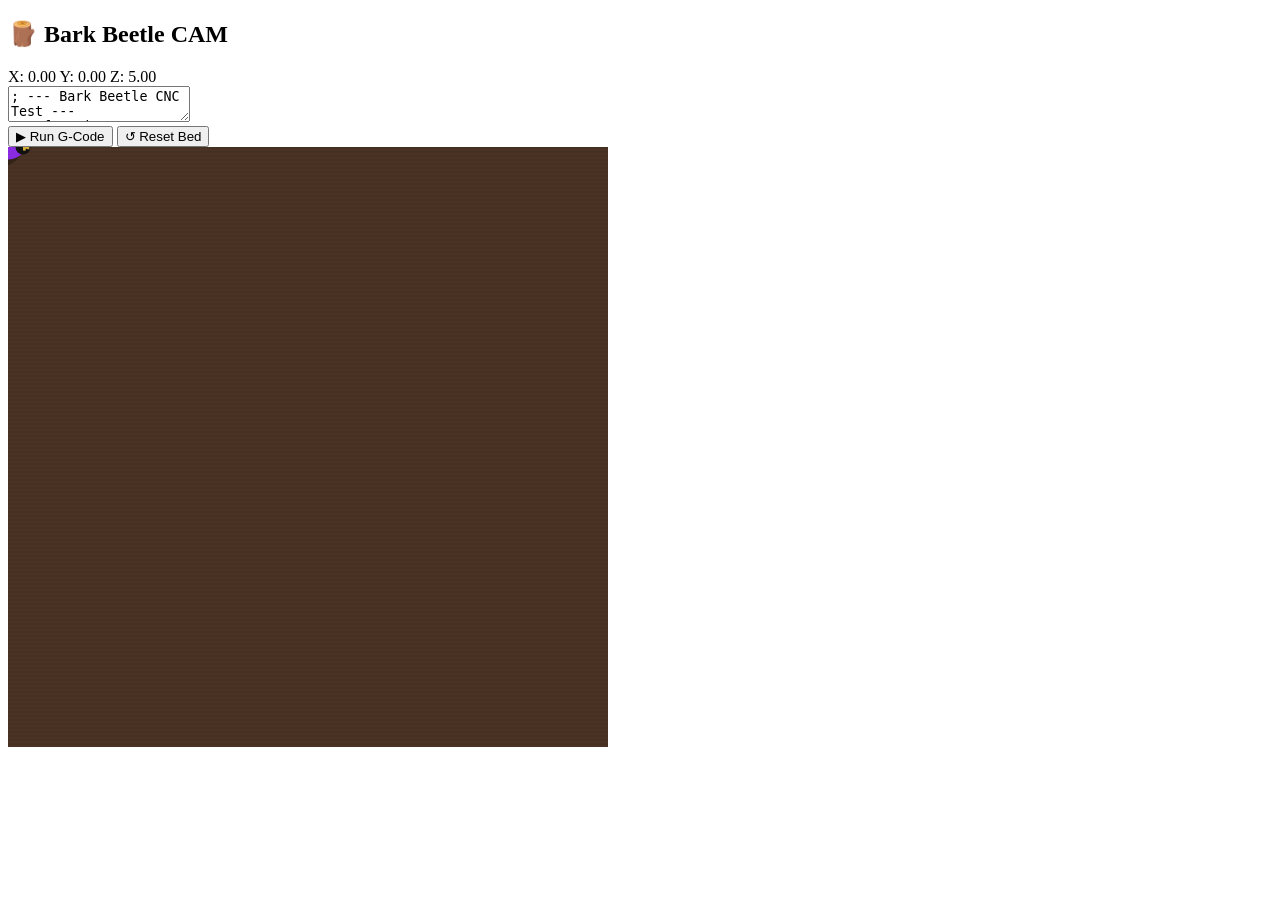
==== index.html @ 32deee20 "Add initial HTML structure for CNC control panel" ====
<!DOCTYPE html>
<html lang="en">
<head>
  <meta charset="UTF-8">
  <title>Bug-Code</title>
  <link rel="stylesheet" href="style.css" />
</head>
<body>

  <div class="panel" id="editor-panel">
    <h2>🪵 Bark Beetle CAM</h2>
    <div class="telemetry">
      X: <span id="tele-x">0.00</span>
      Y: <span id="tele-y">0.00</span>
      Z: <span id="tele-z">5.00</span>
    </div>
    <textarea id="gcode" spellcheck="false">
; --- Bark Beetle CNC Test ---
; Safe Z is Z > 0 (Flying)
; Cutting Z is Z <= 0 (Digging)

G00 X20 Y20 Z5    ; Rapid to start pos
G01 Z-2 F200      ; Plunge into wood!

; Carve a square pocket
G01 X100 Y20 F400
G01 X100 Y100
G01 X20 Y100
G01 X20 Y20

; Retract and rapid to arc start
G00 Z5
G00 X150 Y50
G01 Z-3 F200

; Cut a smooth arc (G02)
G02 X200 Y100 I25 J25 F300

G00 Z5            ; Retract safely
    </textarea>
    <div class="controls">
      <button id="run">▶ Run G-Code</button>
      <button id="reset">↺ Reset Bed</button>
    </div>
  </div>

  <div class="panel" id="view-panel">
    <canvas id="cncCanvas" width="600" height="600"></canvas>
  </div>

  <script>
    const canvas = document.getElementById('cncCanvas');
    const ctx = canvas.getContext('2d');
    
    // Create off-screen canvas to hold wood carving memory
    const woodCanvas = document.createElement('canvas');
    woodCanvas.width = canvas.width;
    woodCanvas.height = canvas.height;
    const woodCtx = woodCanvas.getContext('2d');

    // Telemetry Elements
    const teleX = document.getElementById('tele-x');
    const teleY = document.getElementById('tele-y');
    const teleZ = document.getElementById('tele-z');

    // Machine state
    let state = {
      x: 0, y: 0, z: 5,
      feedRate: 300,
      isArc: false
    };

    let animationQueue = [];
    let isRunning = false;

    // Reset background wood texture
    function initWoodSurface() {
      // Bark Layer
      woodCtx.fillStyle = '#4a3324';
      woodCtx.fillRect(0, 0, woodCanvas.width, woodCanvas.height);
      
      // Add wood grain texture
      woodCtx.fillStyle = 'rgba(0,0,0,0.05)';
      for(let i = 0; i < woodCanvas.height; i += 4) {
        woodCtx.fillRect(0, i, woodCanvas.width, 2);
      }
    }

    // G-code Parser
    function parseGCode(text) {
      const lines = text.split('\n');
      const commands = [];
      let currentX = state.x;
      let currentY = state.y;
      let currentZ = state.z;
      let currentF = state.feedRate;

      for (let rawLine of lines) {
        // Strip comments
        const line = rawLine.split(';')[0].split('(')[0].trim().toUpperCase();
        if (!line) continue;

        const tokens = line.match(/[A-Z][-+]?\d*\.?\d+/g) || [];
        let cmd = { type: null, x: currentX, y: currentY, z: currentZ, f: currentF, i: 0, j: 0 };
        
        let moveFound = false;
        for (let token of tokens) {
          const letter = token[0];
          const val = parseFloat(token.slice(1));

          if (letter === 'G') {
            if (val === 0) { cmd.type = 'G00'; moveFound = true; }
            if (val === 1) { cmd.type = 'G01'; moveFound = true; }
            if (val === 2) { cmd.type = 'G02'; moveFound = true; }
            if (val === 3) { cmd.type = 'G03'; moveFound = true; }
          }
          if (letter === 'X') { cmd.x = val; moveFound = true; }
          if (letter === 'Y') { cmd.y = val; moveFound = true; }
          if (letter === 'Z') { cmd.z = val; moveFound = true; }
          if (letter === 'F') { cmd.f = val; currentF = val; }
          if (letter === 'I') cmd.i = val;
          if (letter === 'J') cmd.j = val;
        }

        if (moveFound && cmd.type) {
          commands.push(cmd);
          currentX = cmd.x;
          currentY = cmd.y;
          currentZ = cmd.z;
        }
      }
      return commands;
    }

    // Execute step-by-step animation
    function runNextCommand() {
      if (animationQueue.length === 0) {
        isRunning = false;
        return;
      }

      const target = animationQueue.shift();
      const startX = state.x;
      const startY = state.y;
      const startZ = state.z;
      
      const dx = target.x - startX;
      const dy = target.y - startY;
      const dz = target.z - startZ;
      const distance = Math.hypot(dx, dy, dz);

      if (distance === 0) {
        runNextCommand();
        return;
      }

      // Calculate animation duration based on Feed Rate (F)
      const speed = target.type === 'G00' ? 8 : (target.f / 60); // pixels per frame
      const steps = Math.max(1, Math.ceil(distance / speed));
      let step = 0;

      function animate() {
        step++;
        const progress = step / steps;

        // Linear interpolation
        state.x = startX + dx * progress;
        state.y = startY + dy * progress;
        state.z = startZ + dz * progress;

        // Update UI counters
        teleX.textContent = state.x.toFixed(2);
        teleY.textContent = state.y.toFixed(2);
        teleZ.textContent = state.z.toFixed(2);

        // If digging (Z <= 0), carve into wood layer canvas
        if (state.z <= 0) {
          woodCtx.beginPath();
          // Map Z depth to groove color (deeper = darker heartwood)
          const depthAlpha = Math.min(1, Math.abs(state.z) / 5);
          woodCtx.strokeStyle = `rgb(${210 - depthAlpha*80}, ${160 - depthAlpha*80}, ${110 - depthAlpha*60})`;
          woodCtx.lineWidth = 12 + Math.abs(state.z); // deeper cuts look wider
          woodCtx.lineCap = 'round';
          woodCtx.moveTo(startX + (dx * (step - 1) / steps), startY + (dy * (step - 1) / steps));
          woodCtx.lineTo(state.x, state.y);
          woodCtx.stroke();
        }

        renderScene(Math.atan2(dy, dx));

        if (step < steps) {
          requestAnimationFrame(animate);
        } else {
          runNextCommand();
        }
      }

      animate();
    }

    // Render the main canvas view
    function renderScene(headingAngle = 0) {
      // 1. Draw carved wood layer
      ctx.drawImage(woodCanvas, 0, 0);

      // 2. Draw Beetle Sprite
      ctx.save();
      ctx.translate(state.x, state.y);

      // Scale sprite based on Z height (higher Z = beetle flies closer to camera)
      const scale = 1 + Math.max(0, state.z) * 0.05;
      ctx.scale(scale, scale);

      // Rotate towards movement direction
      ctx.rotate(headingAngle + Math.PI / 2);

      // Shadow if flying
      if (state.z > 0) {
        ctx.fillStyle = 'rgba(0,0,0,0.3)';
        ctx.beginPath();
        ctx.ellipse(state.z, state.z, 10, 14, 0, 0, Math.PI * 2);
        ctx.fill();
      }

      // Beetle Body
      ctx.fillStyle = '#8a2be2'; // Shiny shell color (or carpenter ant brown)
      if (state.z <= 0) ctx.fillStyle = '#3b1a0e'; // Darker subterranean look

      // Shell
      ctx.beginPath();
      ctx.ellipse(0, 0, 10, 13, 0, 0, Math.PI * 2);
      ctx.fill();

      // Head
      ctx.fillStyle = '#111';
      ctx.beginPath();
      ctx.arc(0, -12, 6, 0, Math.PI * 2);
      ctx.fill();

      // Mandibles (Cutter Bit)
      ctx.strokeStyle = '#d4af37';
      ctx.lineWidth = 2;
      ctx.beginPath();
      ctx.arc(-3, -17, 4, 0, 1.5);
      ctx.arc(3, -17, 4, 1.6, 3.1);
      ctx.stroke();

      ctx.restore();
    }

    // Event Listeners
    document.getElementById('run').addEventListener('click', () => {
      if (isRunning) return;
      const code = document.getElementById('gcode').value;
      animationQueue = parseGCode(code);
      if (animationQueue.length > 0) {
        isRunning = true;
        runNextCommand();
      }
    });

    document.getElementById('reset').addEventListener('click', () => {
      isRunning = false;
      animationQueue = [];
      state = { x: 20, y: 20, z: 5, feedRate: 300 };
      initWoodSurface();
      renderScene(0);
    });

    // Boot up canvas state
    initWoodSurface();
    renderScene(0);
  </script>
</body>
</html>
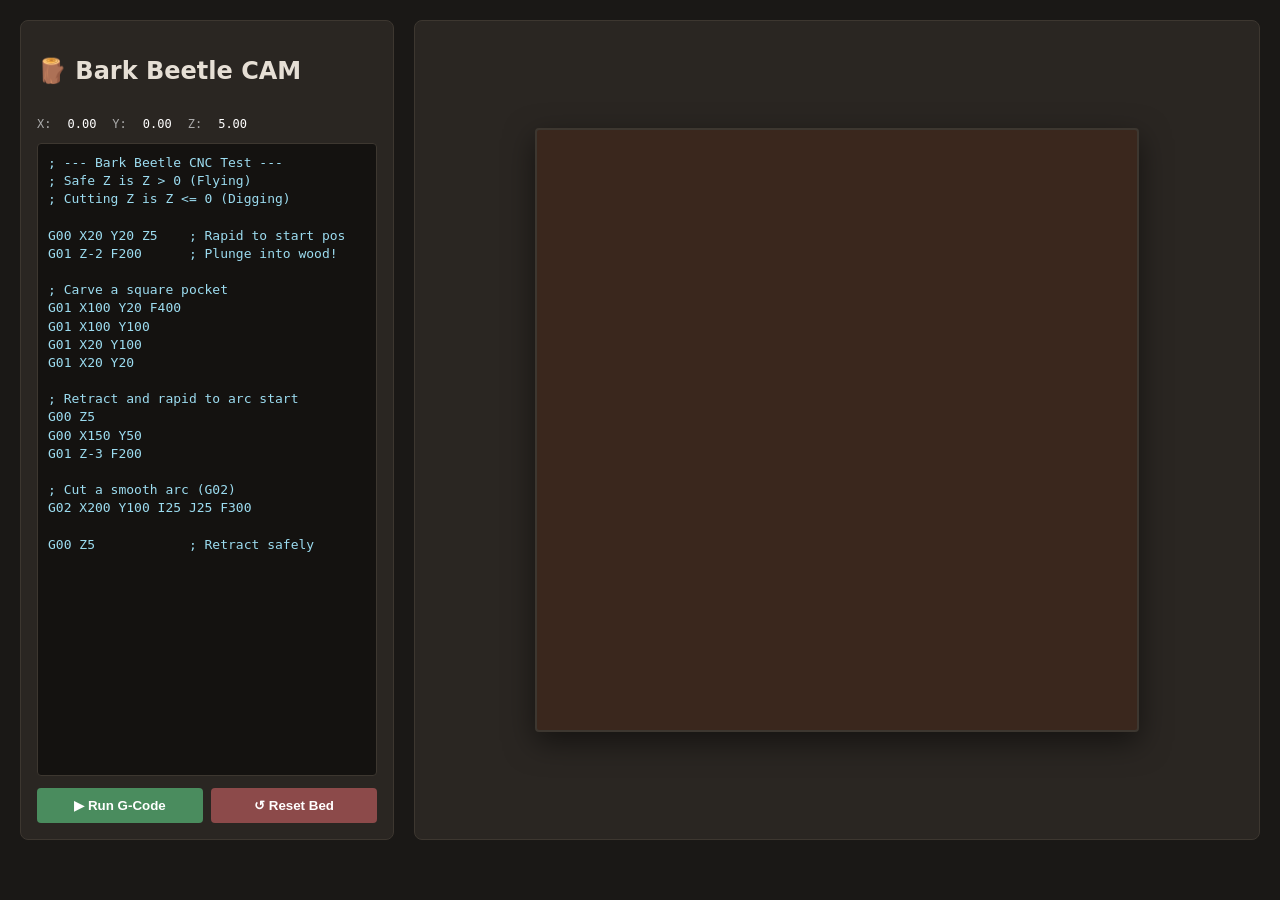
==== commit ca27e49a: "Remove embedded CNC animation script from index.html Removed the embedded script for CNC animation a" ====
--- a/index.html
+++ b/index.html
@@ -48,228 +48,6 @@
     <canvas id="cncCanvas" width="600" height="600"></canvas>
   </div>
 
-  <script>
-    const canvas = document.getElementById('cncCanvas');
-    const ctx = canvas.getContext('2d');
-    
-    // Create off-screen canvas to hold wood carving memory
-    const woodCanvas = document.createElement('canvas');
-    woodCanvas.width = canvas.width;
-    woodCanvas.height = canvas.height;
-    const woodCtx = woodCanvas.getContext('2d');
-
-    // Telemetry Elements
-    const teleX = document.getElementById('tele-x');
-    const teleY = document.getElementById('tele-y');
-    const teleZ = document.getElementById('tele-z');
-
-    // Machine state
-    let state = {
-      x: 0, y: 0, z: 5,
-      feedRate: 300,
-      isArc: false
-    };
-
-    let animationQueue = [];
-    let isRunning = false;
-
-    // Reset background wood texture
-    function initWoodSurface() {
-      // Bark Layer
-      woodCtx.fillStyle = '#4a3324';
-      woodCtx.fillRect(0, 0, woodCanvas.width, woodCanvas.height);
-      
-      // Add wood grain texture
-      woodCtx.fillStyle = 'rgba(0,0,0,0.05)';
-      for(let i = 0; i < woodCanvas.height; i += 4) {
-        woodCtx.fillRect(0, i, woodCanvas.width, 2);
-      }
-    }
-
-    // G-code Parser
-    function parseGCode(text) {
-      const lines = text.split('\n');
-      const commands = [];
-      let currentX = state.x;
-      let currentY = state.y;
-      let currentZ = state.z;
-      let currentF = state.feedRate;
-
-      for (let rawLine of lines) {
-        // Strip comments
-        const line = rawLine.split(';')[0].split('(')[0].trim().toUpperCase();
-        if (!line) continue;
-
-        const tokens = line.match(/[A-Z][-+]?\d*\.?\d+/g) || [];
-        let cmd = { type: null, x: currentX, y: currentY, z: currentZ, f: currentF, i: 0, j: 0 };
-        
-        let moveFound = false;
-        for (let token of tokens) {
-          const letter = token[0];
-          const val = parseFloat(token.slice(1));
-
-          if (letter === 'G') {
-            if (val === 0) { cmd.type = 'G00'; moveFound = true; }
-            if (val === 1) { cmd.type = 'G01'; moveFound = true; }
-            if (val === 2) { cmd.type = 'G02'; moveFound = true; }
-            if (val === 3) { cmd.type = 'G03'; moveFound = true; }
-          }
-          if (letter === 'X') { cmd.x = val; moveFound = true; }
-          if (letter === 'Y') { cmd.y = val; moveFound = true; }
-          if (letter === 'Z') { cmd.z = val; moveFound = true; }
-          if (letter === 'F') { cmd.f = val; currentF = val; }
-          if (letter === 'I') cmd.i = val;
-          if (letter === 'J') cmd.j = val;
-        }
-
-        if (moveFound && cmd.type) {
-          commands.push(cmd);
-          currentX = cmd.x;
-          currentY = cmd.y;
-          currentZ = cmd.z;
-        }
-      }
-      return commands;
-    }
-
-    // Execute step-by-step animation
-    function runNextCommand() {
-      if (animationQueue.length === 0) {
-        isRunning = false;
-        return;
-      }
-
-      const target = animationQueue.shift();
-      const startX = state.x;
-      const startY = state.y;
-      const startZ = state.z;
-      
-      const dx = target.x - startX;
-      const dy = target.y - startY;
-      const dz = target.z - startZ;
-      const distance = Math.hypot(dx, dy, dz);
-
-      if (distance === 0) {
-        runNextCommand();
-        return;
-      }
-
-      // Calculate animation duration based on Feed Rate (F)
-      const speed = target.type === 'G00' ? 8 : (target.f / 60); // pixels per frame
-      const steps = Math.max(1, Math.ceil(distance / speed));
-      let step = 0;
-
-      function animate() {
-        step++;
-        const progress = step / steps;
-
-        // Linear interpolation
-        state.x = startX + dx * progress;
-        state.y = startY + dy * progress;
-        state.z = startZ + dz * progress;
-
-        // Update UI counters
-        teleX.textContent = state.x.toFixed(2);
-        teleY.textContent = state.y.toFixed(2);
-        teleZ.textContent = state.z.toFixed(2);
-
-        // If digging (Z <= 0), carve into wood layer canvas
-        if (state.z <= 0) {
-          woodCtx.beginPath();
-          // Map Z depth to groove color (deeper = darker heartwood)
-          const depthAlpha = Math.min(1, Math.abs(state.z) / 5);
-          woodCtx.strokeStyle = `rgb(${210 - depthAlpha*80}, ${160 - depthAlpha*80}, ${110 - depthAlpha*60})`;
-          woodCtx.lineWidth = 12 + Math.abs(state.z); // deeper cuts look wider
-          woodCtx.lineCap = 'round';
-          woodCtx.moveTo(startX + (dx * (step - 1) / steps), startY + (dy * (step - 1) / steps));
-          woodCtx.lineTo(state.x, state.y);
-          woodCtx.stroke();
-        }
-
-        renderScene(Math.atan2(dy, dx));
-
-        if (step < steps) {
-          requestAnimationFrame(animate);
-        } else {
-          runNextCommand();
-        }
-      }
-
-      animate();
-    }
-
-    // Render the main canvas view
-    function renderScene(headingAngle = 0) {
-      // 1. Draw carved wood layer
-      ctx.drawImage(woodCanvas, 0, 0);
-
-      // 2. Draw Beetle Sprite
-      ctx.save();
-      ctx.translate(state.x, state.y);
-
-      // Scale sprite based on Z height (higher Z = beetle flies closer to camera)
-      const scale = 1 + Math.max(0, state.z) * 0.05;
-      ctx.scale(scale, scale);
-
-      // Rotate towards movement direction
-      ctx.rotate(headingAngle + Math.PI / 2);
-
-      // Shadow if flying
-      if (state.z > 0) {
-        ctx.fillStyle = 'rgba(0,0,0,0.3)';
-        ctx.beginPath();
-        ctx.ellipse(state.z, state.z, 10, 14, 0, 0, Math.PI * 2);
-        ctx.fill();
-      }
-
-      // Beetle Body
-      ctx.fillStyle = '#8a2be2'; // Shiny shell color (or carpenter ant brown)
-      if (state.z <= 0) ctx.fillStyle = '#3b1a0e'; // Darker subterranean look
-
-      // Shell
-      ctx.beginPath();
-      ctx.ellipse(0, 0, 10, 13, 0, 0, Math.PI * 2);
-      ctx.fill();
-
-      // Head
-      ctx.fillStyle = '#111';
-      ctx.beginPath();
-      ctx.arc(0, -12, 6, 0, Math.PI * 2);
-      ctx.fill();
-
-      // Mandibles (Cutter Bit)
-      ctx.strokeStyle = '#d4af37';
-      ctx.lineWidth = 2;
-      ctx.beginPath();
-      ctx.arc(-3, -17, 4, 0, 1.5);
-      ctx.arc(3, -17, 4, 1.6, 3.1);
-      ctx.stroke();
-
-      ctx.restore();
-    }
-
-    // Event Listeners
-    document.getElementById('run').addEventListener('click', () => {
-      if (isRunning) return;
-      const code = document.getElementById('gcode').value;
-      animationQueue = parseGCode(code);
-      if (animationQueue.length > 0) {
-        isRunning = true;
-        runNextCommand();
-      }
-    });
-
-    document.getElementById('reset').addEventListener('click', () => {
-      isRunning = false;
-      animationQueue = [];
-      state = { x: 20, y: 20, z: 5, feedRate: 300 };
-      initWoodSurface();
-      renderScene(0);
-    });
-
-    // Boot up canvas state
-    initWoodSurface();
-    renderScene(0);
-  </script>
+<script src="script.js"></script>
 </body>
 </html>
--- a/style.css
+++ b/style.css
@@ -0,0 +1,81 @@
+    :root {
+      --bg: #1a1816;
+      --panel: #2a2622;
+      --text: #e6dfd5;
+      --accent: #4a8c5e;
+      --border: #3d3730;
+    }
+    body {
+      margin: 0;
+      padding: 20px;
+      background: var(--bg);
+      color: var(--text);
+      font-family: system-ui, -apple-system, sans-serif;
+      display: flex;
+      gap: 20px;
+      height: calc(100vh - 40px);
+      box-sizing: border-box;
+    }
+    .panel {
+      background: var(--panel);
+      border: 1px solid var(--border);
+      border-radius: 8px;
+      padding: 16px;
+      display: flex;
+      flex-direction: column;
+      gap: 12px;
+    }
+    #editor-panel {
+      width: 340px;
+    }
+    textarea {
+      flex: 1;
+      background: #141210;
+      color: #9cdcf0;
+      border: 1px solid var(--border);
+      border-radius: 4px;
+      padding: 10px;
+      font-family: monospace;
+      font-size: 13px;
+      resize: none;
+      line-height: 1.4;
+    }
+    .controls {
+      display: flex;
+      gap: 8px;
+    }
+    button {
+      flex: 1;
+      padding: 10px;
+      border: none;
+      border-radius: 4px;
+      font-weight: bold;
+      cursor: pointer;
+      background: var(--accent);
+      color: white;
+      transition: opacity 0.2s;
+    }
+    button:hover { opacity: 0.9; }
+    button#reset { background: #8c4a4a; }
+    #view-panel {
+      flex: 1;
+      display: flex;
+      flex-direction: column;
+      align-items: center;
+      justify-content: center;
+      position: relative;
+    }
+    canvas {
+      border: 2px solid var(--border);
+      border-radius: 4px;
+      box-shadow: 0 10px 30px rgba(0,0,0,0.5);
+      background: #3a271d; /* Outer bark color */
+    }
+    .telemetry {
+      font-family: monospace;
+      font-size: 12px;
+      color: #aaa;
+      display: flex;
+      gap: 16px;
+    }
+    .telemetry span { color: #fff; }
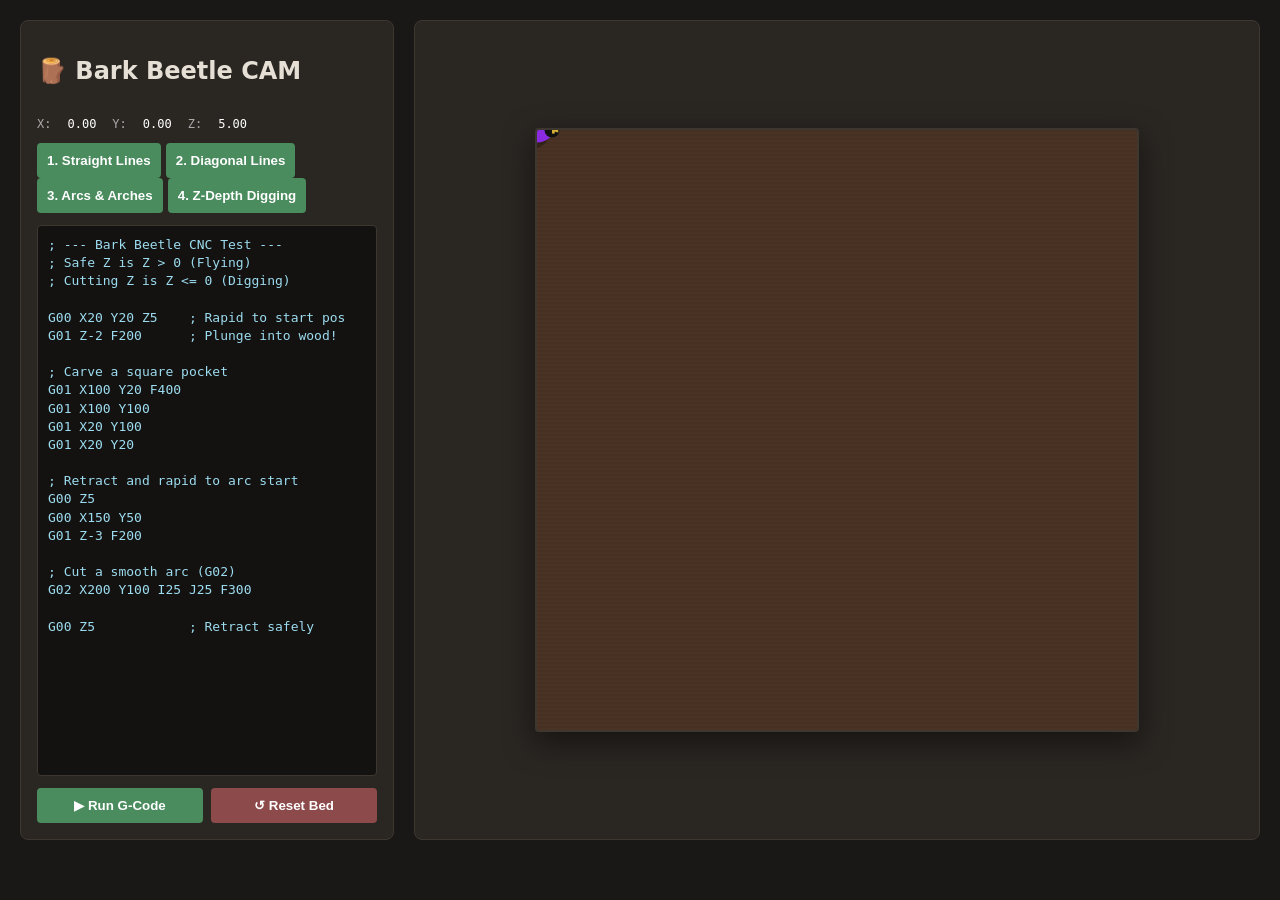
==== commit 035f2039: "Add preset buttons for different line types" ====
--- a/index.html
+++ b/index.html
@@ -13,6 +13,12 @@
       X: <span id="tele-x">0.00</span>
       Y: <span id="tele-y">0.00</span>
       Z: <span id="tele-z">5.00</span>
+    </div>
+    <div class="preset-bar">
+      <button class="btn-preset" onclick="loadPreset('straight')">1. Straight Lines</button>
+      <button class="btn-preset" onclick="loadPreset('diagonal')">2. Diagonal Lines</button>
+      <button class="btn-preset" onclick="loadPreset('arcs')">3. Arcs & Arches</button>
+      <button class="btn-preset" onclick="loadPreset('depth')">4. Z-Depth Digging</button>
     </div>
     <textarea id="gcode" spellcheck="false">
 ; --- Bark Beetle CNC Test ---
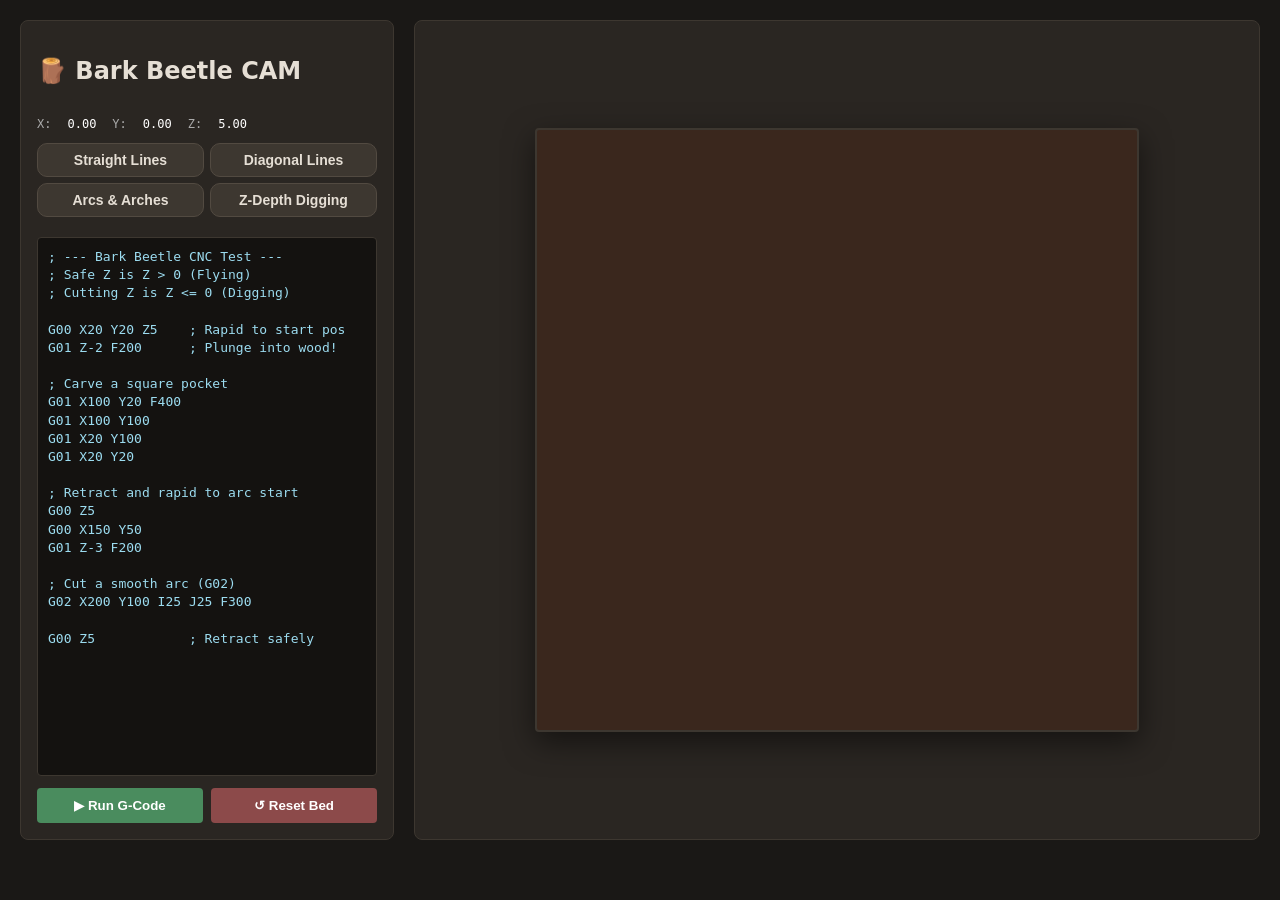
==== commit e318141e: "Update button labels for preset options" ====
--- a/index.html
+++ b/index.html
@@ -15,10 +15,10 @@
       Z: <span id="tele-z">5.00</span>
     </div>
     <div class="preset-bar">
-      <button class="btn-preset" onclick="loadPreset('straight')">1. Straight Lines</button>
-      <button class="btn-preset" onclick="loadPreset('diagonal')">2. Diagonal Lines</button>
-      <button class="btn-preset" onclick="loadPreset('arcs')">3. Arcs & Arches</button>
-      <button class="btn-preset" onclick="loadPreset('depth')">4. Z-Depth Digging</button>
+      <button class="btn-preset" onclick="loadPreset('straight')">Straight Lines</button>
+      <button class="btn-preset" onclick="loadPreset('diagonal')">Diagonal Lines</button>
+      <button class="btn-preset" onclick="loadPreset('arcs')">Arcs & Arches</button>
+      <button class="btn-preset" onclick="loadPreset('depth')">Z-Depth Digging</button>
     </div>
     <textarea id="gcode" spellcheck="false">
 ; --- Bark Beetle CNC Test ---
--- a/style.css
+++ b/style.css
@@ -5,6 +5,7 @@
       --accent: #4a8c5e;
       --border: #3d3730;
     }
+
     body {
       margin: 0;
       padding: 20px;
@@ -16,6 +17,7 @@
       height: calc(100vh - 40px);
       box-sizing: border-box;
     }
+
     .panel {
       background: var(--panel);
       border: 1px solid var(--border);
@@ -25,9 +27,35 @@
       flex-direction: column;
       gap: 12px;
     }
+
     #editor-panel {
       width: 340px;
     }
+
+    .preset-bar {
+      display: grid;
+      grid-template-columns: 1fr 1fr;
+      gap: 6px;
+      margin-bottom: 8px;
+    }
+    
+    .btn-preset {
+      background: #3d3730;
+      color: #e6dfd5;
+      border: 1px solid #524a41;
+      padding: 8px 10px;
+      font-size: 14px;
+      border-radius: 10px;
+      cursor: pointer;
+      text-align: center;
+      transition: background 0.15s ease;
+    }
+    
+    .btn-preset:hover {
+      background: #4a8c5e;
+      color: #ffffff;
+    }
+
     textarea {
       flex: 1;
       background: #141210;
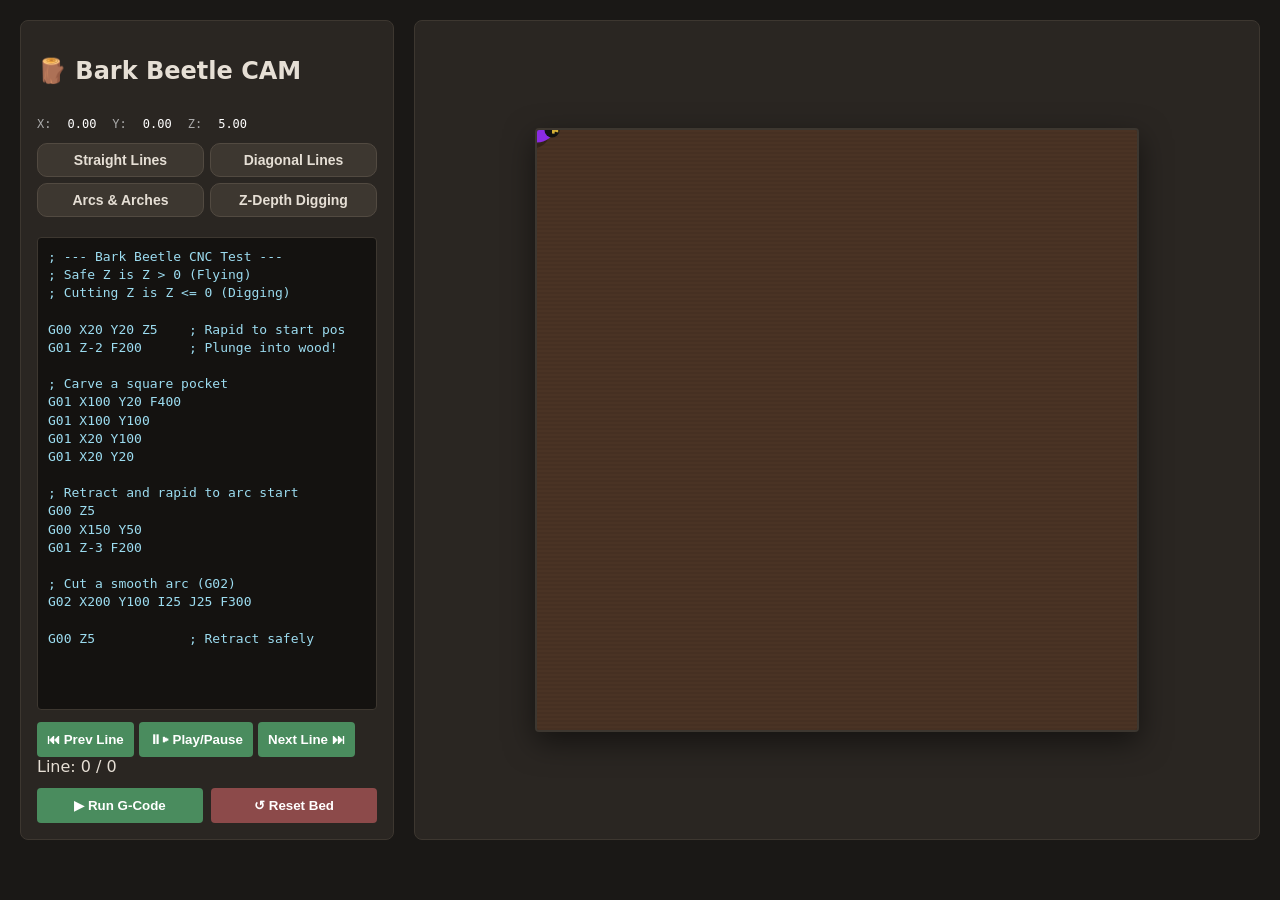
==== commit 56557560: "Update index.html" ====
--- a/index.html
+++ b/index.html
@@ -44,6 +44,12 @@
 
 G00 Z5            ; Retract safely
     </textarea>
+    <div class="stepper-controls">
+      <button id="btnPrev" onclick="stepBackward()">⏮ Prev Line</button>
+      <button id="btnPlayPause" onclick="togglePlayPause()">⏸▶ Play/Pause</button>
+      <button id="btnNext" onclick="stepForward()">Next Line ⏭</button>
+      <span id="lineIndicator">Line: 0 / 0</span>
+    </div>
     <div class="controls">
       <button id="run">▶ Run G-Code</button>
       <button id="reset">↺ Reset Bed</button>
